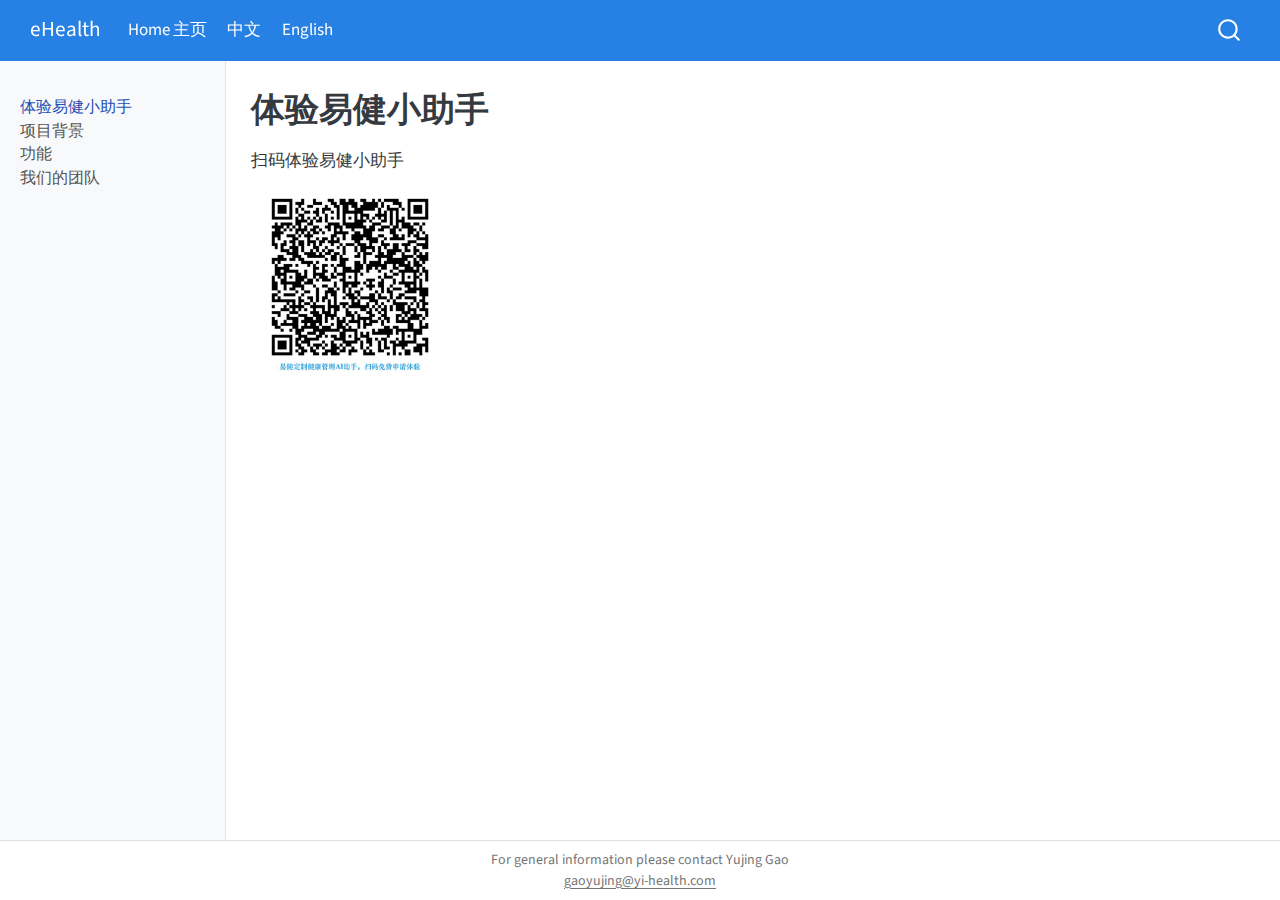
==== docs/chinese.html @ eadcdc69 "Add files via upload" ====
<!DOCTYPE html>
<html xmlns="http://www.w3.org/1999/xhtml" lang="zh-Hans" xml:lang="zh-Hans"><head>

<meta charset="utf-8">
<meta name="generator" content="quarto-1.4.555">

<meta name="viewport" content="width=device-width, initial-scale=1.0, user-scalable=yes">


<title>eHealth - 体验易健小助手</title>
<style>
code{white-space: pre-wrap;}
span.smallcaps{font-variant: small-caps;}
div.columns{display: flex; gap: min(4vw, 1.5em);}
div.column{flex: auto; overflow-x: auto;}
div.hanging-indent{margin-left: 1.5em; text-indent: -1.5em;}
ul.task-list{list-style: none;}
ul.task-list li input[type="checkbox"] {
  width: 0.8em;
  margin: 0 0.8em 0.2em -1em; /* quarto-specific, see https://github.com/quarto-dev/quarto-cli/issues/4556 */ 
  vertical-align: middle;
}
</style>


<script src="site_libs/quarto-nav/quarto-nav.js"></script>
<script src="site_libs/quarto-nav/headroom.min.js"></script>
<script src="site_libs/clipboard/clipboard.min.js"></script>
<script src="site_libs/quarto-search/autocomplete.umd.js"></script>
<script src="site_libs/quarto-search/fuse.min.js"></script>
<script src="site_libs/quarto-search/quarto-search.js"></script>
<meta name="quarto:offset" content="./">
<script src="site_libs/quarto-html/quarto.js"></script>
<script src="site_libs/quarto-html/popper.min.js"></script>
<script src="site_libs/quarto-html/tippy.umd.min.js"></script>
<script src="site_libs/quarto-html/anchor.min.js"></script>
<link href="site_libs/quarto-html/tippy.css" rel="stylesheet">
<link href="site_libs/quarto-html/quarto-syntax-highlighting.css" rel="stylesheet" id="quarto-text-highlighting-styles">
<script src="site_libs/bootstrap/bootstrap.min.js"></script>
<link href="site_libs/bootstrap/bootstrap-icons.css" rel="stylesheet">
<link href="site_libs/bootstrap/bootstrap.min.css" rel="stylesheet" id="quarto-bootstrap" data-mode="light">
<script id="quarto-search-options" type="application/json">{
  "location": "navbar",
  "copy-button": false,
  "collapse-after": 3,
  "panel-placement": "end",
  "type": "overlay",
  "limit": 50,
  "keyboard-shortcut": [
    "f",
    "/",
    "s"
  ],
  "show-item-context": false,
  "language": {
    "search-no-results-text": "没有结果",
    "search-matching-documents-text": "匹配的文档",
    "search-copy-link-title": "复制搜索链接",
    "search-hide-matches-text": "隐藏其它匹配结果",
    "search-more-match-text": "更多匹配结果",
    "search-more-matches-text": "更多匹配结果",
    "search-clear-button-title": "清除",
    "search-text-placeholder": "",
    "search-detached-cancel-button-title": "取消",
    "search-submit-button-title": "提交",
    "search-label": "搜索"
  }
}</script>


<link rel="stylesheet" href="styles.css">
</head>

<body class="nav-sidebar docked nav-fixed">

<div id="quarto-search-results"></div>
  <header id="quarto-header" class="headroom fixed-top">
    <nav class="navbar navbar-expand-lg " data-bs-theme="dark">
      <div class="navbar-container container-fluid">
      <div class="navbar-brand-container mx-auto">
    <a class="navbar-brand" href="./index.html">
    <span class="navbar-title">eHealth</span>
    </a>
  </div>
            <div id="quarto-search" class="" title="搜索"></div>
          <button class="navbar-toggler" type="button" data-bs-toggle="collapse" data-bs-target="#navbarCollapse" aria-controls="navbarCollapse" aria-expanded="false" aria-label="切换导航" onclick="if (window.quartoToggleHeadroom) { window.quartoToggleHeadroom(); }">
  <span class="navbar-toggler-icon"></span>
</button>
          <div class="collapse navbar-collapse" id="navbarCollapse">
            <ul class="navbar-nav navbar-nav-scroll me-auto">
  <li class="nav-item">
    <a class="nav-link" href="./index.html"> 
<span class="menu-text">Home 主页</span></a>
  </li>  
  <li class="nav-item">
    <a class="nav-link active" href="./chinese.html" aria-current="page"> 
<span class="menu-text">中文</span></a>
  </li>  
  <li class="nav-item">
    <a class="nav-link" href="./english.html"> 
<span class="menu-text">English</span></a>
  </li>  
</ul>
          </div> <!-- /navcollapse -->
          <div class="quarto-navbar-tools">
</div>
      </div> <!-- /container-fluid -->
    </nav>
  <nav class="quarto-secondary-nav">
    <div class="container-fluid d-flex">
      <button type="button" class="quarto-btn-toggle btn" data-bs-toggle="collapse" data-bs-target=".quarto-sidebar-collapse-item" aria-controls="quarto-sidebar" aria-expanded="false" aria-label="切换侧边栏导航" onclick="if (window.quartoToggleHeadroom) { window.quartoToggleHeadroom(); }">
        <i class="bi bi-layout-text-sidebar-reverse"></i>
      </button>
        <nav class="quarto-page-breadcrumbs" aria-label="breadcrumb"><ol class="breadcrumb"><li class="breadcrumb-item"><a href="./chinese.html">体验易健小助手</a></li></ol></nav>
        <a class="flex-grow-1" role="button" data-bs-toggle="collapse" data-bs-target=".quarto-sidebar-collapse-item" aria-controls="quarto-sidebar" aria-expanded="false" aria-label="切换侧边栏导航" onclick="if (window.quartoToggleHeadroom) { window.quartoToggleHeadroom(); }">      
        </a>
    </div>
  </nav>
</header>
<!-- content -->
<div id="quarto-content" class="quarto-container page-columns page-rows-contents page-layout-article page-navbar">
<!-- sidebar -->
  <nav id="quarto-sidebar" class="sidebar collapse collapse-horizontal quarto-sidebar-collapse-item sidebar-navigation docked overflow-auto">
    <div class="sidebar-menu-container"> 
    <ul class="list-unstyled mt-1">
        <li class="sidebar-item">
  <div class="sidebar-item-container"> 
  <a href="./chinese.html" class="sidebar-item-text sidebar-link active">
 <span class="menu-text">体验易健小助手</span></a>
  </div>
</li>
        <li class="sidebar-item">
  <div class="sidebar-item-container"> 
  <a href="./introduction-zh.html" class="sidebar-item-text sidebar-link">
 <span class="menu-text">项目背景</span></a>
  </div>
</li>
        <li class="sidebar-item">
  <div class="sidebar-item-container"> 
  <a href="./functionality-zh.html" class="sidebar-item-text sidebar-link">
 <span class="menu-text">功能</span></a>
  </div>
</li>
        <li class="sidebar-item">
  <div class="sidebar-item-container"> 
  <a href="./team-zh.html" class="sidebar-item-text sidebar-link">
 <span class="menu-text">我们的团队</span></a>
  </div>
</li>
    </ul>
    </div>
</nav>
<div id="quarto-sidebar-glass" class="quarto-sidebar-collapse-item" data-bs-toggle="collapse" data-bs-target=".quarto-sidebar-collapse-item"></div>
<!-- margin-sidebar -->
    <div id="quarto-margin-sidebar" class="sidebar margin-sidebar">
        
    </div>
<!-- main -->
<main class="content" id="quarto-document-content">

<header id="title-block-header" class="quarto-title-block default">
<div class="quarto-title">
<h1 class="title">体验易健小助手</h1>
</div>



<div class="quarto-title-meta">

    
  
    
  </div>
  


</header>


<p>扫码体验易健小助手</p>
<p><img src="images/qr code-01.jpg" class="img-fluid" width="200"></p>



</main> <!-- /main -->
<script id="quarto-html-after-body" type="application/javascript">
window.document.addEventListener("DOMContentLoaded", function (event) {
  const toggleBodyColorMode = (bsSheetEl) => {
    const mode = bsSheetEl.getAttribute("data-mode");
    const bodyEl = window.document.querySelector("body");
    if (mode === "dark") {
      bodyEl.classList.add("quarto-dark");
      bodyEl.classList.remove("quarto-light");
    } else {
      bodyEl.classList.add("quarto-light");
      bodyEl.classList.remove("quarto-dark");
    }
  }
  const toggleBodyColorPrimary = () => {
    const bsSheetEl = window.document.querySelector("link#quarto-bootstrap");
    if (bsSheetEl) {
      toggleBodyColorMode(bsSheetEl);
    }
  }
  toggleBodyColorPrimary();  
  const icon = "";
  const anchorJS = new window.AnchorJS();
  anchorJS.options = {
    placement: 'right',
    icon: icon
  };
  anchorJS.add('.anchored');
  const isCodeAnnotation = (el) => {
    for (const clz of el.classList) {
      if (clz.startsWith('code-annotation-')) {                     
        return true;
      }
    }
    return false;
  }
  const clipboard = new window.ClipboardJS('.code-copy-button', {
    text: function(trigger) {
      const codeEl = trigger.previousElementSibling.cloneNode(true);
      for (const childEl of codeEl.children) {
        if (isCodeAnnotation(childEl)) {
          childEl.remove();
        }
      }
      return codeEl.innerText;
    }
  });
  clipboard.on('success', function(e) {
    // button target
    const button = e.trigger;
    // don't keep focus
    button.blur();
    // flash "checked"
    button.classList.add('code-copy-button-checked');
    var currentTitle = button.getAttribute("title");
    button.setAttribute("title", "已复制");
    let tooltip;
    if (window.bootstrap) {
      button.setAttribute("data-bs-toggle", "tooltip");
      button.setAttribute("data-bs-placement", "left");
      button.setAttribute("data-bs-title", "已复制");
      tooltip = new bootstrap.Tooltip(button, 
        { trigger: "manual", 
          customClass: "code-copy-button-tooltip",
          offset: [0, -8]});
      tooltip.show();    
    }
    setTimeout(function() {
      if (tooltip) {
        tooltip.hide();
        button.removeAttribute("data-bs-title");
        button.removeAttribute("data-bs-toggle");
        button.removeAttribute("data-bs-placement");
      }
      button.setAttribute("title", currentTitle);
      button.classList.remove('code-copy-button-checked');
    }, 1000);
    // clear code selection
    e.clearSelection();
  });
    var localhostRegex = new RegExp(/^(?:http|https):\/\/localhost\:?[0-9]*\//);
    var mailtoRegex = new RegExp(/^mailto:/);
      var filterRegex = new RegExp('/' + window.location.host + '/');
    var isInternal = (href) => {
        return filterRegex.test(href) || localhostRegex.test(href) || mailtoRegex.test(href);
    }
    // Inspect non-navigation links and adorn them if external
 	var links = window.document.querySelectorAll('a[href]:not(.nav-link):not(.navbar-brand):not(.toc-action):not(.sidebar-link):not(.sidebar-item-toggle):not(.pagination-link):not(.no-external):not([aria-hidden]):not(.dropdown-item):not(.quarto-navigation-tool)');
    for (var i=0; i<links.length; i++) {
      const link = links[i];
      if (!isInternal(link.href)) {
        // undo the damage that might have been done by quarto-nav.js in the case of
        // links that we want to consider external
        if (link.dataset.originalHref !== undefined) {
          link.href = link.dataset.originalHref;
        }
      }
    }
  function tippyHover(el, contentFn, onTriggerFn, onUntriggerFn) {
    const config = {
      allowHTML: true,
      maxWidth: 500,
      delay: 100,
      arrow: false,
      appendTo: function(el) {
          return el.parentElement;
      },
      interactive: true,
      interactiveBorder: 10,
      theme: 'quarto',
      placement: 'bottom-start',
    };
    if (contentFn) {
      config.content = contentFn;
    }
    if (onTriggerFn) {
      config.onTrigger = onTriggerFn;
    }
    if (onUntriggerFn) {
      config.onUntrigger = onUntriggerFn;
    }
    window.tippy(el, config); 
  }
  const noterefs = window.document.querySelectorAll('a[role="doc-noteref"]');
  for (var i=0; i<noterefs.length; i++) {
    const ref = noterefs[i];
    tippyHover(ref, function() {
      // use id or data attribute instead here
      let href = ref.getAttribute('data-footnote-href') || ref.getAttribute('href');
      try { href = new URL(href).hash; } catch {}
      const id = href.replace(/^#\/?/, "");
      const note = window.document.getElementById(id);
      if (note) {
        return note.innerHTML;
      } else {
        return "";
      }
    });
  }
  const xrefs = window.document.querySelectorAll('a.quarto-xref');
  const processXRef = (id, note) => {
    // Strip column container classes
    const stripColumnClz = (el) => {
      el.classList.remove("page-full", "page-columns");
      if (el.children) {
        for (const child of el.children) {
          stripColumnClz(child);
        }
      }
    }
    stripColumnClz(note)
    if (id === null || id.startsWith('sec-')) {
      // Special case sections, only their first couple elements
      const container = document.createElement("div");
      if (note.children && note.children.length > 2) {
        container.appendChild(note.children[0].cloneNode(true));
        for (let i = 1; i < note.children.length; i++) {
          const child = note.children[i];
          if (child.tagName === "P" && child.innerText === "") {
            continue;
          } else {
            container.appendChild(child.cloneNode(true));
            break;
          }
        }
        if (window.Quarto?.typesetMath) {
          window.Quarto.typesetMath(container);
        }
        return container.innerHTML
      } else {
        if (window.Quarto?.typesetMath) {
          window.Quarto.typesetMath(note);
        }
        return note.innerHTML;
      }
    } else {
      // Remove any anchor links if they are present
      const anchorLink = note.querySelector('a.anchorjs-link');
      if (anchorLink) {
        anchorLink.remove();
      }
      if (window.Quarto?.typesetMath) {
        window.Quarto.typesetMath(note);
      }
      // TODO in 1.5, we should make sure this works without a callout special case
      if (note.classList.contains("callout")) {
        return note.outerHTML;
      } else {
        return note.innerHTML;
      }
    }
  }
  for (var i=0; i<xrefs.length; i++) {
    const xref = xrefs[i];
    tippyHover(xref, undefined, function(instance) {
      instance.disable();
      let url = xref.getAttribute('href');
      let hash = undefined; 
      if (url.startsWith('#')) {
        hash = url;
      } else {
        try { hash = new URL(url).hash; } catch {}
      }
      if (hash) {
        const id = hash.replace(/^#\/?/, "");
        const note = window.document.getElementById(id);
        if (note !== null) {
          try {
            const html = processXRef(id, note.cloneNode(true));
            instance.setContent(html);
          } finally {
            instance.enable();
            instance.show();
          }
        } else {
          // See if we can fetch this
          fetch(url.split('#')[0])
          .then(res => res.text())
          .then(html => {
            const parser = new DOMParser();
            const htmlDoc = parser.parseFromString(html, "text/html");
            const note = htmlDoc.getElementById(id);
            if (note !== null) {
              const html = processXRef(id, note);
              instance.setContent(html);
            } 
          }).finally(() => {
            instance.enable();
            instance.show();
          });
        }
      } else {
        // See if we can fetch a full url (with no hash to target)
        // This is a special case and we should probably do some content thinning / targeting
        fetch(url)
        .then(res => res.text())
        .then(html => {
          const parser = new DOMParser();
          const htmlDoc = parser.parseFromString(html, "text/html");
          const note = htmlDoc.querySelector('main.content');
          if (note !== null) {
            // This should only happen for chapter cross references
            // (since there is no id in the URL)
            // remove the first header
            if (note.children.length > 0 && note.children[0].tagName === "HEADER") {
              note.children[0].remove();
            }
            const html = processXRef(null, note);
            instance.setContent(html);
          } 
        }).finally(() => {
          instance.enable();
          instance.show();
        });
      }
    }, function(instance) {
    });
  }
      let selectedAnnoteEl;
      const selectorForAnnotation = ( cell, annotation) => {
        let cellAttr = 'data-code-cell="' + cell + '"';
        let lineAttr = 'data-code-annotation="' +  annotation + '"';
        const selector = 'span[' + cellAttr + '][' + lineAttr + ']';
        return selector;
      }
      const selectCodeLines = (annoteEl) => {
        const doc = window.document;
        const targetCell = annoteEl.getAttribute("data-target-cell");
        const targetAnnotation = annoteEl.getAttribute("data-target-annotation");
        const annoteSpan = window.document.querySelector(selectorForAnnotation(targetCell, targetAnnotation));
        const lines = annoteSpan.getAttribute("data-code-lines").split(",");
        const lineIds = lines.map((line) => {
          return targetCell + "-" + line;
        })
        let top = null;
        let height = null;
        let parent = null;
        if (lineIds.length > 0) {
            //compute the position of the single el (top and bottom and make a div)
            const el = window.document.getElementById(lineIds[0]);
            top = el.offsetTop;
            height = el.offsetHeight;
            parent = el.parentElement.parentElement;
          if (lineIds.length > 1) {
            const lastEl = window.document.getElementById(lineIds[lineIds.length - 1]);
            const bottom = lastEl.offsetTop + lastEl.offsetHeight;
            height = bottom - top;
          }
          if (top !== null && height !== null && parent !== null) {
            // cook up a div (if necessary) and position it 
            let div = window.document.getElementById("code-annotation-line-highlight");
            if (div === null) {
              div = window.document.createElement("div");
              div.setAttribute("id", "code-annotation-line-highlight");
              div.style.position = 'absolute';
              parent.appendChild(div);
            }
            div.style.top = top - 2 + "px";
            div.style.height = height + 4 + "px";
            div.style.left = 0;
            let gutterDiv = window.document.getElementById("code-annotation-line-highlight-gutter");
            if (gutterDiv === null) {
              gutterDiv = window.document.createElement("div");
              gutterDiv.setAttribute("id", "code-annotation-line-highlight-gutter");
              gutterDiv.style.position = 'absolute';
              const codeCell = window.document.getElementById(targetCell);
              const gutter = codeCell.querySelector('.code-annotation-gutter');
              gutter.appendChild(gutterDiv);
            }
            gutterDiv.style.top = top - 2 + "px";
            gutterDiv.style.height = height + 4 + "px";
          }
          selectedAnnoteEl = annoteEl;
        }
      };
      const unselectCodeLines = () => {
        const elementsIds = ["code-annotation-line-highlight", "code-annotation-line-highlight-gutter"];
        elementsIds.forEach((elId) => {
          const div = window.document.getElementById(elId);
          if (div) {
            div.remove();
          }
        });
        selectedAnnoteEl = undefined;
      };
        // Handle positioning of the toggle
    window.addEventListener(
      "resize",
      throttle(() => {
        elRect = undefined;
        if (selectedAnnoteEl) {
          selectCodeLines(selectedAnnoteEl);
        }
      }, 10)
    );
    function throttle(fn, ms) {
    let throttle = false;
    let timer;
      return (...args) => {
        if(!throttle) { // first call gets through
            fn.apply(this, args);
            throttle = true;
        } else { // all the others get throttled
            if(timer) clearTimeout(timer); // cancel #2
            timer = setTimeout(() => {
              fn.apply(this, args);
              timer = throttle = false;
            }, ms);
        }
      };
    }
      // Attach click handler to the DT
      const annoteDls = window.document.querySelectorAll('dt[data-target-cell]');
      for (const annoteDlNode of annoteDls) {
        annoteDlNode.addEventListener('click', (event) => {
          const clickedEl = event.target;
          if (clickedEl !== selectedAnnoteEl) {
            unselectCodeLines();
            const activeEl = window.document.querySelector('dt[data-target-cell].code-annotation-active');
            if (activeEl) {
              activeEl.classList.remove('code-annotation-active');
            }
            selectCodeLines(clickedEl);
            clickedEl.classList.add('code-annotation-active');
          } else {
            // Unselect the line
            unselectCodeLines();
            clickedEl.classList.remove('code-annotation-active');
          }
        });
      }
  const findCites = (el) => {
    const parentEl = el.parentElement;
    if (parentEl) {
      const cites = parentEl.dataset.cites;
      if (cites) {
        return {
          el,
          cites: cites.split(' ')
        };
      } else {
        return findCites(el.parentElement)
      }
    } else {
      return undefined;
    }
  };
  var bibliorefs = window.document.querySelectorAll('a[role="doc-biblioref"]');
  for (var i=0; i<bibliorefs.length; i++) {
    const ref = bibliorefs[i];
    const citeInfo = findCites(ref);
    if (citeInfo) {
      tippyHover(citeInfo.el, function() {
        var popup = window.document.createElement('div');
        citeInfo.cites.forEach(function(cite) {
          var citeDiv = window.document.createElement('div');
          citeDiv.classList.add('hanging-indent');
          citeDiv.classList.add('csl-entry');
          var biblioDiv = window.document.getElementById('ref-' + cite);
          if (biblioDiv) {
            citeDiv.innerHTML = biblioDiv.innerHTML;
          }
          popup.appendChild(citeDiv);
        });
        return popup.innerHTML;
      });
    }
  }
});
</script>
</div> <!-- /content -->
<footer class="footer">
  <div class="nav-footer">
    <div class="nav-footer-left">
      &nbsp;
    </div>   
    <div class="nav-footer-center">
<p>For general information please contact Yujing Gao <br> <a href="mailto:gaoyujing@yi-health.com">gaoyujing@yi-health.com</a></p>
</div>
    <div class="nav-footer-right">
      &nbsp;
    </div>
  </div>
</footer>




</body></html>
---- docs/site_libs/quarto-html/tippy.css ----
.tippy-box[data-animation=fade][data-state=hidden]{opacity:0}[data-tippy-root]{max-width:calc(100vw - 10px)}.tippy-box{position:relative;background-color:#333;color:#fff;border-radius:4px;font-size:14px;line-height:1.4;white-space:normal;outline:0;transition-property:transform,visibility,opacity}.tippy-box[data-placement^=top]>.tippy-arrow{bottom:0}.tippy-box[data-placement^=top]>.tippy-arrow:before{bottom:-7px;left:0;border-width:8px 8px 0;border-top-color:initial;transform-origin:center top}.tippy-box[data-placement^=bottom]>.tippy-arrow{top:0}.tippy-box[data-placement^=bottom]>.tippy-arrow:before{top:-7px;left:0;border-width:0 8px 8px;border-bottom-color:initial;transform-origin:center bottom}.tippy-box[data-placement^=left]>.tippy-arrow{right:0}.tippy-box[data-placement^=left]>.tippy-arrow:before{border-width:8px 0 8px 8px;border-left-color:initial;right:-7px;transform-origin:center left}.tippy-box[data-placement^=right]>.tippy-arrow{left:0}.tippy-box[data-placement^=right]>.tippy-arrow:before{left:-7px;border-width:8px 8px 8px 0;border-right-color:initial;transform-origin:center right}.tippy-box[data-inertia][data-state=visible]{transition-timing-function:cubic-bezier(.54,1.5,.38,1.11)}.tippy-arrow{width:16px;height:16px;color:#333}.tippy-arrow:before{content:"";position:absolute;border-color:transparent;border-style:solid}.tippy-content{position:relative;padding:5px 9px;z-index:1}
---- docs/site_libs/quarto-html/quarto-syntax-highlighting.css ----
/* quarto syntax highlight colors */
:root {
  --quarto-hl-ot-color: #003B4F;
  --quarto-hl-at-color: #657422;
  --quarto-hl-ss-color: #20794D;
  --quarto-hl-an-color: #5E5E5E;
  --quarto-hl-fu-color: #4758AB;
  --quarto-hl-st-color: #20794D;
  --quarto-hl-cf-color: #003B4F;
  --quarto-hl-op-color: #5E5E5E;
  --quarto-hl-er-color: #AD0000;
  --quarto-hl-bn-color: #AD0000;
  --quarto-hl-al-color: #AD0000;
  --quarto-hl-va-color: #111111;
  --quarto-hl-bu-color: inherit;
  --quarto-hl-ex-color: inherit;
  --quarto-hl-pp-color: #AD0000;
  --quarto-hl-in-color: #5E5E5E;
  --quarto-hl-vs-color: #20794D;
  --quarto-hl-wa-color: #5E5E5E;
  --quarto-hl-do-color: #5E5E5E;
  --quarto-hl-im-color: #00769E;
  --quarto-hl-ch-color: #20794D;
  --quarto-hl-dt-color: #AD0000;
  --quarto-hl-fl-color: #AD0000;
  --quarto-hl-co-color: #5E5E5E;
  --quarto-hl-cv-color: #5E5E5E;
  --quarto-hl-cn-color: #8f5902;
  --quarto-hl-sc-color: #5E5E5E;
  --quarto-hl-dv-color: #AD0000;
  --quarto-hl-kw-color: #003B4F;
}

/* other quarto variables */
:root {
  --quarto-font-monospace: SFMono-Regular, Menlo, Monaco, Consolas, "Liberation Mono", "Courier New", monospace;
}

pre > code.sourceCode > span {
  color: #003B4F;
}

code span {
  color: #003B4F;
}

code.sourceCode > span {
  color: #003B4F;
}

div.sourceCode,
div.sourceCode pre.sourceCode {
  color: #003B4F;
}

code span.ot {
  color: #003B4F;
  font-style: inherit;
}

code span.at {
  color: #657422;
  font-style: inherit;
}

code span.ss {
  color: #20794D;
  font-style: inherit;
}

code span.an {
  color: #5E5E5E;
  font-style: inherit;
}

code span.fu {
  color: #4758AB;
  font-style: inherit;
}

code span.st {
  color: #20794D;
  font-style: inherit;
}

code span.cf {
  color: #003B4F;
  font-style: inherit;
}

code span.op {
  color: #5E5E5E;
  font-style: inherit;
}

code span.er {
  color: #AD0000;
  font-style: inherit;
}

code span.bn {
  color: #AD0000;
  font-style: inherit;
}

code span.al {
  color: #AD0000;
  font-style: inherit;
}

code span.va {
  color: #111111;
  font-style: inherit;
}

code span.bu {
  font-style: inherit;
}

code span.ex {
  font-style: inherit;
}

code span.pp {
  color: #AD0000;
  font-style: inherit;
}

code span.in {
  color: #5E5E5E;
  font-style: inherit;
}

code span.vs {
  color: #20794D;
  font-style: inherit;
}

code span.wa {
  color: #5E5E5E;
  font-style: italic;
}

code span.do {
  color: #5E5E5E;
  font-style: italic;
}

code span.im {
  color: #00769E;
  font-style: inherit;
}

code span.ch {
  color: #20794D;
  font-style: inherit;
}

code span.dt {
  color: #AD0000;
  font-style: inherit;
}

code span.fl {
  color: #AD0000;
  font-style: inherit;
}

code span.co {
  color: #5E5E5E;
  font-style: inherit;
}

code span.cv {
  color: #5E5E5E;
  font-style: italic;
}

code span.cn {
  color: #8f5902;
  font-style: inherit;
}

code span.sc {
  color: #5E5E5E;
  font-style: inherit;
}

code span.dv {
  color: #AD0000;
  font-style: inherit;
}

code span.kw {
  color: #003B4F;
  font-style: inherit;
}

.prevent-inlining {
  content: "</";
}

/*# sourceMappingURL=debc5d5d77c3f9108843748ff7464032.css.map */
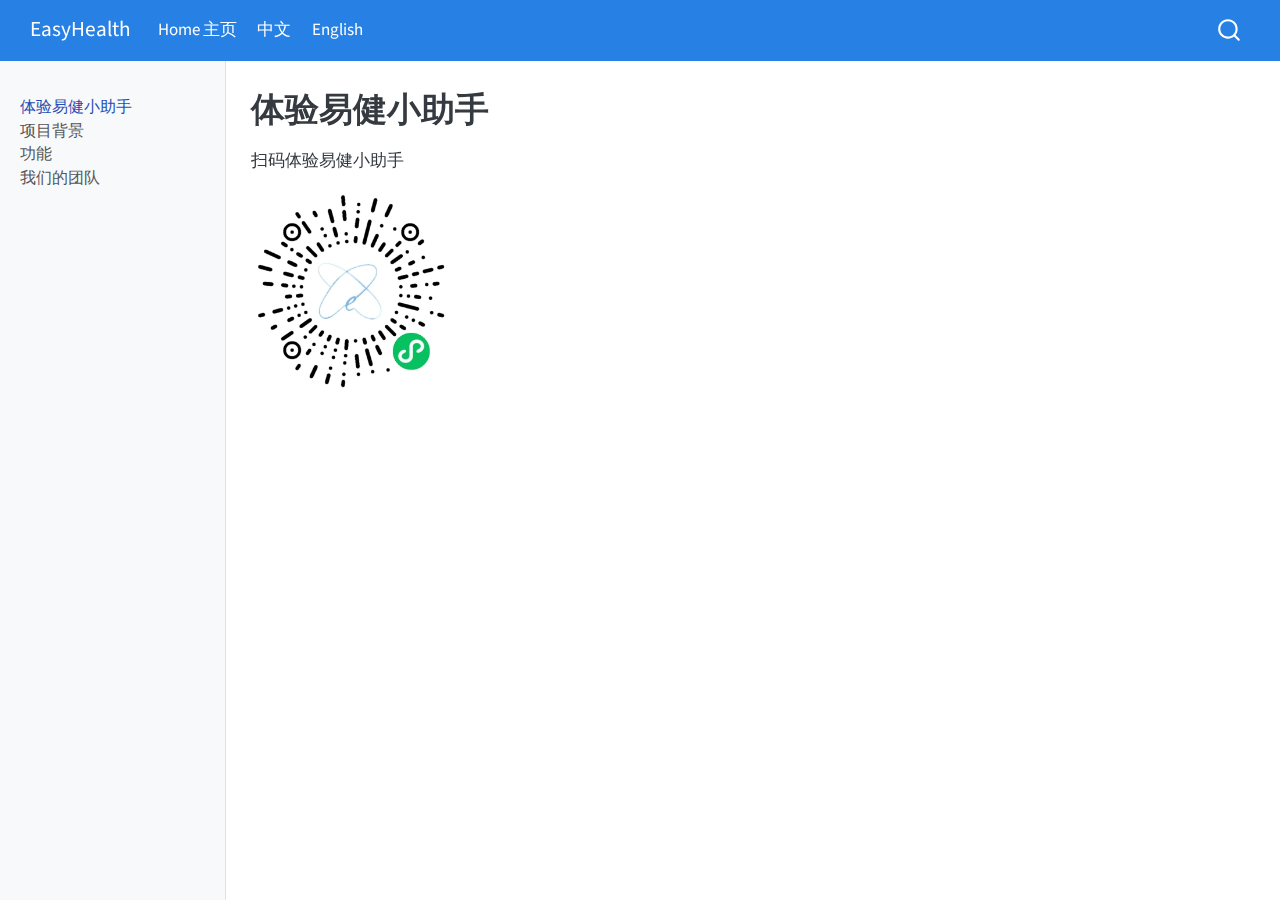
==== commit 0fff2594: "Add files via upload" ====
--- a/docs/chinese.html
+++ b/docs/chinese.html
@@ -2,12 +2,12 @@
 <html xmlns="http://www.w3.org/1999/xhtml" lang="zh-Hans" xml:lang="zh-Hans"><head>
 
 <meta charset="utf-8">
-<meta name="generator" content="quarto-1.4.555">
+<meta name="generator" content="quarto-1.5.57">
 
 <meta name="viewport" content="width=device-width, initial-scale=1.0, user-scalable=yes">
 
 
-<title>eHealth - 体验易健小助手</title>
+<title>体验易健小助手 – EasyHealth</title>
 <style>
 code{white-space: pre-wrap;}
 span.smallcaps{font-variant: small-caps;}
@@ -79,11 +79,11 @@
       <div class="navbar-container container-fluid">
       <div class="navbar-brand-container mx-auto">
     <a class="navbar-brand" href="./index.html">
-    <span class="navbar-title">eHealth</span>
+    <span class="navbar-title">EasyHealth</span>
     </a>
   </div>
             <div id="quarto-search" class="" title="搜索"></div>
-          <button class="navbar-toggler" type="button" data-bs-toggle="collapse" data-bs-target="#navbarCollapse" aria-controls="navbarCollapse" aria-expanded="false" aria-label="切换导航" onclick="if (window.quartoToggleHeadroom) { window.quartoToggleHeadroom(); }">
+          <button class="navbar-toggler" type="button" data-bs-toggle="collapse" data-bs-target="#navbarCollapse" aria-controls="navbarCollapse" role="menu" aria-expanded="false" aria-label="展开或折叠导航栏" onclick="if (window.quartoToggleHeadroom) { window.quartoToggleHeadroom(); }">
   <span class="navbar-toggler-icon"></span>
 </button>
           <div class="collapse navbar-collapse" id="navbarCollapse">
@@ -102,17 +102,17 @@
   </li>  
 </ul>
           </div> <!-- /navcollapse -->
-          <div class="quarto-navbar-tools">
+            <div class="quarto-navbar-tools">
 </div>
       </div> <!-- /container-fluid -->
     </nav>
   <nav class="quarto-secondary-nav">
     <div class="container-fluid d-flex">
-      <button type="button" class="quarto-btn-toggle btn" data-bs-toggle="collapse" data-bs-target=".quarto-sidebar-collapse-item" aria-controls="quarto-sidebar" aria-expanded="false" aria-label="切换侧边栏导航" onclick="if (window.quartoToggleHeadroom) { window.quartoToggleHeadroom(); }">
+      <button type="button" class="quarto-btn-toggle btn" data-bs-toggle="collapse" role="button" data-bs-target=".quarto-sidebar-collapse-item" aria-controls="quarto-sidebar" aria-expanded="false" aria-label="展开或折叠侧边栏导航" onclick="if (window.quartoToggleHeadroom) { window.quartoToggleHeadroom(); }">
         <i class="bi bi-layout-text-sidebar-reverse"></i>
       </button>
         <nav class="quarto-page-breadcrumbs" aria-label="breadcrumb"><ol class="breadcrumb"><li class="breadcrumb-item"><a href="./chinese.html">体验易健小助手</a></li></ol></nav>
-        <a class="flex-grow-1" role="button" data-bs-toggle="collapse" data-bs-target=".quarto-sidebar-collapse-item" aria-controls="quarto-sidebar" aria-expanded="false" aria-label="切换侧边栏导航" onclick="if (window.quartoToggleHeadroom) { window.quartoToggleHeadroom(); }">      
+        <a class="flex-grow-1" role="navigation" data-bs-toggle="collapse" data-bs-target=".quarto-sidebar-collapse-item" aria-controls="quarto-sidebar" aria-expanded="false" aria-label="展开或折叠侧边栏导航" onclick="if (window.quartoToggleHeadroom) { window.quartoToggleHeadroom(); }">      
         </a>
     </div>
   </nav>
@@ -152,7 +152,7 @@
 </nav>
 <div id="quarto-sidebar-glass" class="quarto-sidebar-collapse-item" data-bs-toggle="collapse" data-bs-target=".quarto-sidebar-collapse-item"></div>
 <!-- margin-sidebar -->
-    <div id="quarto-margin-sidebar" class="sidebar margin-sidebar">
+    <div id="quarto-margin-sidebar" class="sidebar margin-sidebar zindex-bottom">
         
     </div>
 <!-- main -->
@@ -178,7 +178,7 @@
 
 
 <p>扫码体验易健小助手</p>
-<p><img src="images/qr code-01.jpg" class="img-fluid" width="200"></p>
+<p><img src="images/EasyHealth.jpg" class="img-fluid" width="200"></p>
 
 
 
@@ -218,18 +218,7 @@
     }
     return false;
   }
-  const clipboard = new window.ClipboardJS('.code-copy-button', {
-    text: function(trigger) {
-      const codeEl = trigger.previousElementSibling.cloneNode(true);
-      for (const childEl of codeEl.children) {
-        if (isCodeAnnotation(childEl)) {
-          childEl.remove();
-        }
-      }
-      return codeEl.innerText;
-    }
-  });
-  clipboard.on('success', function(e) {
+  const onCopySuccess = function(e) {
     // button target
     const button = e.trigger;
     // don't keep focus
@@ -261,7 +250,29 @@
     }, 1000);
     // clear code selection
     e.clearSelection();
+  }
+  const getTextToCopy = function(trigger) {
+      const codeEl = trigger.previousElementSibling.cloneNode(true);
+      for (const childEl of codeEl.children) {
+        if (isCodeAnnotation(childEl)) {
+          childEl.remove();
+        }
+      }
+      return codeEl.innerText;
+  }
+  const clipboard = new window.ClipboardJS('.code-copy-button:not([data-in-quarto-modal])', {
+    text: getTextToCopy
   });
+  clipboard.on('success', onCopySuccess);
+  if (window.document.getElementById('quarto-embedded-source-code-modal')) {
+    // For code content inside modals, clipBoardJS needs to be initialized with a container option
+    // TODO: Check when it could be a function (https://github.com/zenorocha/clipboard.js/issues/860)
+    const clipboardModal = new window.ClipboardJS('.code-copy-button[data-in-quarto-modal]', {
+      text: getTextToCopy,
+      container: window.document.getElementById('quarto-embedded-source-code-modal')
+    });
+    clipboardModal.on('success', onCopySuccess);
+  }
     var localhostRegex = new RegExp(/^(?:http|https):\/\/localhost\:?[0-9]*\//);
     var mailtoRegex = new RegExp(/^mailto:/);
       var filterRegex = new RegExp('/' + window.location.host + '/');
@@ -269,7 +280,7 @@
         return filterRegex.test(href) || localhostRegex.test(href) || mailtoRegex.test(href);
     }
     // Inspect non-navigation links and adorn them if external
- 	var links = window.document.querySelectorAll('a[href]:not(.nav-link):not(.navbar-brand):not(.toc-action):not(.sidebar-link):not(.sidebar-item-toggle):not(.pagination-link):not(.no-external):not([aria-hidden]):not(.dropdown-item):not(.quarto-navigation-tool)');
+ 	var links = window.document.querySelectorAll('a[href]:not(.nav-link):not(.navbar-brand):not(.toc-action):not(.sidebar-link):not(.sidebar-item-toggle):not(.pagination-link):not(.no-external):not([aria-hidden]):not(.dropdown-item):not(.quarto-navigation-tool):not(.about-link)');
     for (var i=0; i<links.length; i++) {
       const link = links[i];
       if (!isInternal(link.href)) {
@@ -593,19 +604,6 @@
 });
 </script>
 </div> <!-- /content -->
-<footer class="footer">
-  <div class="nav-footer">
-    <div class="nav-footer-left">
-      &nbsp;
-    </div>   
-    <div class="nav-footer-center">
-<p>For general information please contact Yujing Gao <br> <a href="mailto:gaoyujing@yi-health.com">gaoyujing@yi-health.com</a></p>
-</div>
-    <div class="nav-footer-right">
-      &nbsp;
-    </div>
-  </div>
-</footer>
 
 
 
--- a/docs/site_libs/quarto-html/quarto-syntax-highlighting.css
+++ b/docs/site_libs/quarto-html/quarto-syntax-highlighting.css
@@ -85,6 +85,7 @@
 
 code span.cf {
   color: #003B4F;
+  font-weight: bold;
   font-style: inherit;
 }
 
@@ -193,6 +194,7 @@
 
 code span.kw {
   color: #003B4F;
+  font-weight: bold;
   font-style: inherit;
 }
 
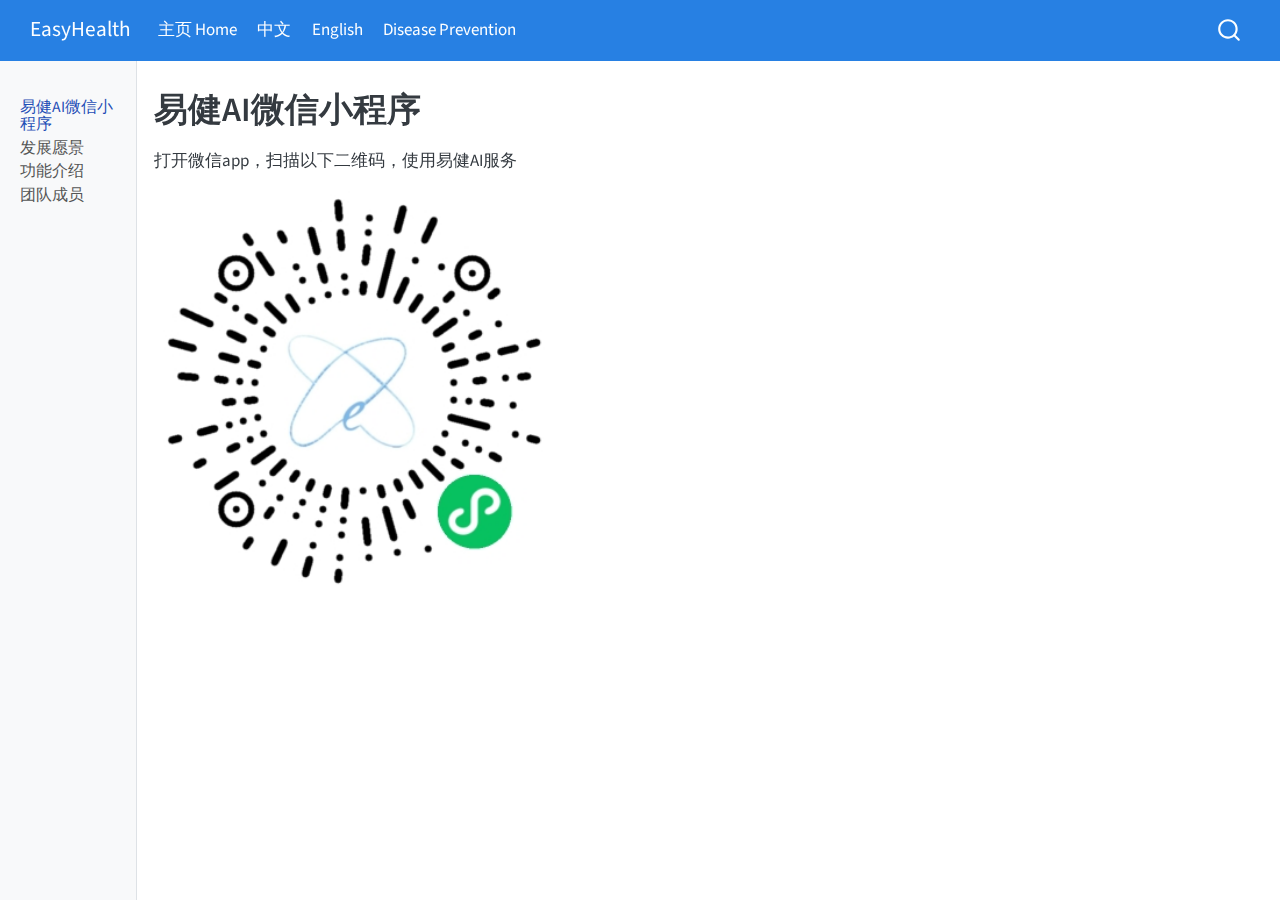
==== commit c84bd20b: "Add files via upload" ====
--- a/docs/chinese.html
+++ b/docs/chinese.html
@@ -7,7 +7,7 @@
 <meta name="viewport" content="width=device-width, initial-scale=1.0, user-scalable=yes">
 
 
-<title>体验易健小助手 – EasyHealth</title>
+<title>易健AI微信小程序 – EasyHealth</title>
 <style>
 code{white-space: pre-wrap;}
 span.smallcaps{font-variant: small-caps;}
@@ -90,7 +90,7 @@
             <ul class="navbar-nav navbar-nav-scroll me-auto">
   <li class="nav-item">
     <a class="nav-link" href="./index.html"> 
-<span class="menu-text">Home 主页</span></a>
+<span class="menu-text">主页 Home</span></a>
   </li>  
   <li class="nav-item">
     <a class="nav-link active" href="./chinese.html" aria-current="page"> 
@@ -99,6 +99,10 @@
   <li class="nav-item">
     <a class="nav-link" href="./english.html"> 
 <span class="menu-text">English</span></a>
+  </li>  
+  <li class="nav-item">
+    <a class="nav-link" href="./prevention.html"> 
+<span class="menu-text">Disease Prevention</span></a>
   </li>  
 </ul>
           </div> <!-- /navcollapse -->
@@ -111,7 +115,7 @@
       <button type="button" class="quarto-btn-toggle btn" data-bs-toggle="collapse" role="button" data-bs-target=".quarto-sidebar-collapse-item" aria-controls="quarto-sidebar" aria-expanded="false" aria-label="展开或折叠侧边栏导航" onclick="if (window.quartoToggleHeadroom) { window.quartoToggleHeadroom(); }">
         <i class="bi bi-layout-text-sidebar-reverse"></i>
       </button>
-        <nav class="quarto-page-breadcrumbs" aria-label="breadcrumb"><ol class="breadcrumb"><li class="breadcrumb-item"><a href="./chinese.html">体验易健小助手</a></li></ol></nav>
+        <nav class="quarto-page-breadcrumbs" aria-label="breadcrumb"><ol class="breadcrumb"><li class="breadcrumb-item"><a href="./chinese.html">易健AI微信小程序</a></li></ol></nav>
         <a class="flex-grow-1" role="navigation" data-bs-toggle="collapse" data-bs-target=".quarto-sidebar-collapse-item" aria-controls="quarto-sidebar" aria-expanded="false" aria-label="展开或折叠侧边栏导航" onclick="if (window.quartoToggleHeadroom) { window.quartoToggleHeadroom(); }">      
         </a>
     </div>
@@ -126,25 +130,25 @@
         <li class="sidebar-item">
   <div class="sidebar-item-container"> 
   <a href="./chinese.html" class="sidebar-item-text sidebar-link active">
- <span class="menu-text">体验易健小助手</span></a>
+ <span class="menu-text">易健AI微信小程序</span></a>
   </div>
 </li>
         <li class="sidebar-item">
   <div class="sidebar-item-container"> 
   <a href="./introduction-zh.html" class="sidebar-item-text sidebar-link">
- <span class="menu-text">项目背景</span></a>
+ <span class="menu-text">发展愿景</span></a>
   </div>
 </li>
         <li class="sidebar-item">
   <div class="sidebar-item-container"> 
   <a href="./functionality-zh.html" class="sidebar-item-text sidebar-link">
- <span class="menu-text">功能</span></a>
+ <span class="menu-text">功能介绍</span></a>
   </div>
 </li>
         <li class="sidebar-item">
   <div class="sidebar-item-container"> 
   <a href="./team-zh.html" class="sidebar-item-text sidebar-link">
- <span class="menu-text">我们的团队</span></a>
+ <span class="menu-text">团队成员</span></a>
   </div>
 </li>
     </ul>
@@ -160,7 +164,7 @@
 
 <header id="title-block-header" class="quarto-title-block default">
 <div class="quarto-title">
-<h1 class="title">体验易健小助手</h1>
+<h1 class="title">易健AI微信小程序</h1>
 </div>
 
 
@@ -177,8 +181,8 @@
 </header>
 
 
-<p>扫码体验易健小助手</p>
-<p><img src="images/EasyHealth.jpg" class="img-fluid" width="200"></p>
+<p>打开微信app，扫描以下二维码，使用易健AI服务</p>
+<p><img src="images/EasyHealth.jpg" class="img-fluid" width="400"></p>
 
 
 
